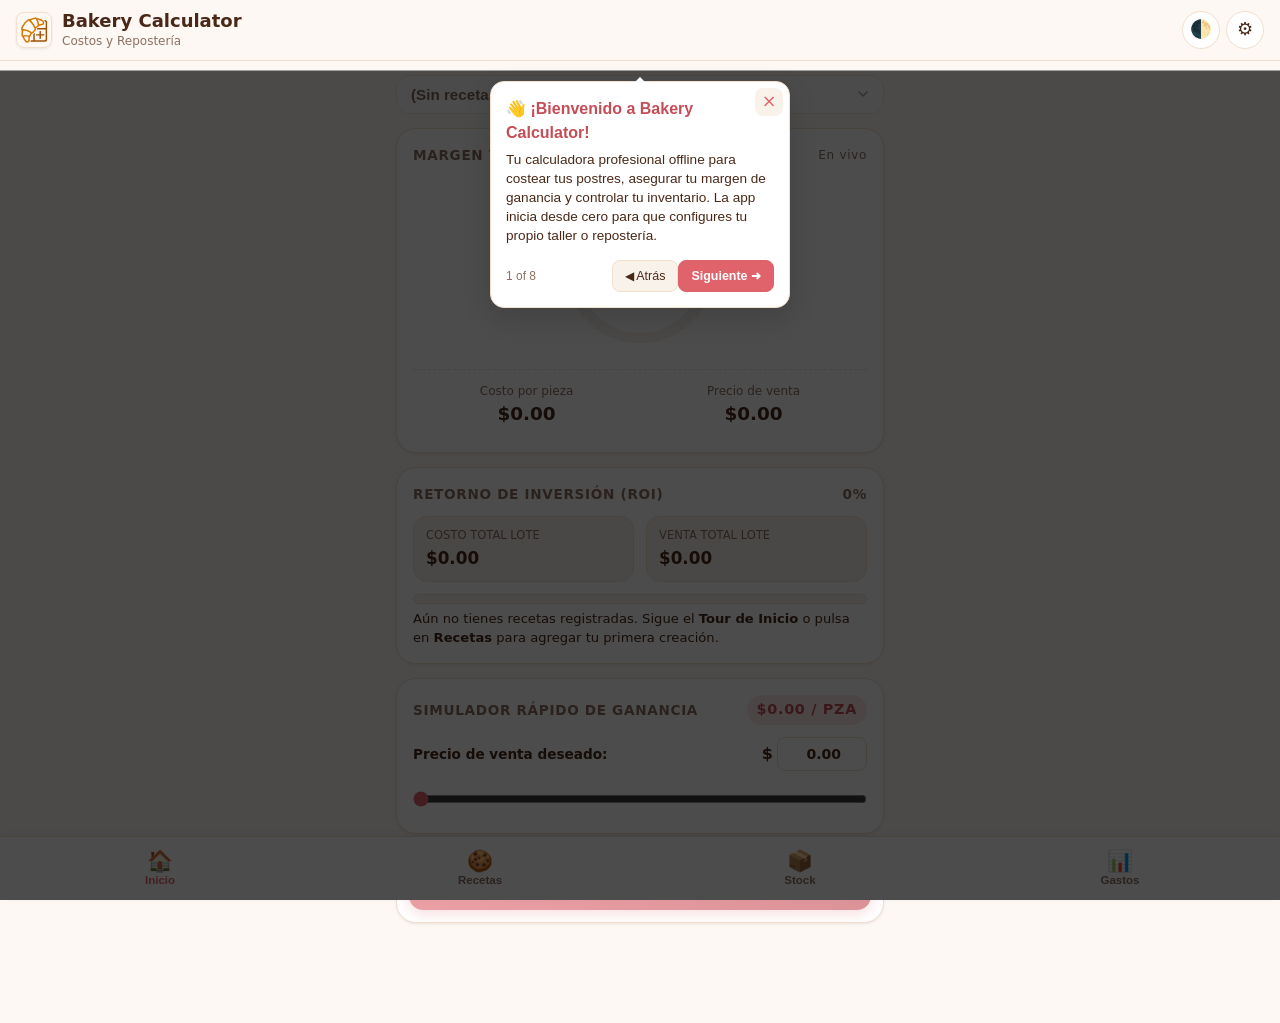
==== public/index.html @ d815344f "refactor(structure): move static frontend assets to public directory" ====
﻿<!DOCTYPE html>
<html lang="es-MX">
<head>
  <meta charset="UTF-8">
  <meta name="viewport" content="width=device-width, initial-scale=1.0, maximum-scale=5.0, viewport-fit=cover">
  <meta http-equiv="X-UA-Compatible" content="IE=edge">
  
  <!-- Cache Control (Section 2.2) -->
  <meta http-equiv="Cache-Control" content="no-cache, no-store, must-revalidate">
  <meta http-equiv="Pragma" content="no-cache">
  <meta http-equiv="Expires" content="0">

  <title>Bakery Calculator - Costos y Márgenes de Repostería</title>
  <meta name="description" content="Calculadora profesional offline-first para costeo de repostería y panadería artesanal, cálculo de márgenes, punto de equilibrio y control de inventario.">
  <meta name="author" content="Erik Fernando Pérez Díaz">
  <meta name="robots" content="index, follow">

  <!-- PWA & Apple Meta Tags -->
  <link rel="manifest" href="manifest.webmanifest">
  <link rel="icon" type="image/svg+xml" href="favicon.svg">
  <link rel="apple-touch-icon" href="icon-192.png">
  <meta name="apple-mobile-web-app-capable" content="yes">
  <meta name="apple-mobile-web-app-status-bar-style" content="black-translucent">
  <meta name="apple-mobile-web-app-title" content="Bakery Calc">

  <!-- Dynamic Theme Color -->
  <meta name="theme-color" media="(prefers-color-scheme: light)" content="#FDF8F3">
  <meta name="theme-color" media="(prefers-color-scheme: dark)" content="#1A120E">
  <meta name="theme-color" content="#FDF8F3">

  <!-- Open Graph -->
  <meta property="og:type" content="website">
  <meta property="og:locale" content="es_MX">
  <meta property="og:title" content="Bakery Calculator - Costos y Márgenes de Repostería">
  <meta property="og:description" content="Calcula al instante costos de producción, márgenes de ganancia, ROI e inventario de tus recetas de repostería.">
  <meta property="og:image" content="icon-512.png">

  <!-- Twitter Card -->
  <meta name="twitter:card" content="summary">
  <meta name="twitter:title" content="Bakery Calculator">
  <meta name="twitter:description" content="Control de costos, punto de equilibrio y mermas en repostería artesanal.">
  <meta name="twitter:image" content="icon-512.png">

  <!-- Schema.org JSON-LD -->
  <script type="application/ld+json">
  {
    "@context": "https://schema.org",
    "@type": "WebApplication",
    "name": "Bakery Calculator",
    "alternateName": "Bakery Calculator",
    "author": {
      "@type": "Person",
      "name": "Erik Fernando Pérez Díaz"
    },
    "applicationCategory": "BusinessApplication",
    "operatingSystem": "All (Web, iOS, Android)",
    "description": "Aplicación web progresiva móvil para el cálculo de costos de recetas, márgenes de ganancia, retorno de inversión y deducción de stock en repostería artesanal.",
    "offers": {
      "@type": "Offer",
      "price": "0",
      "priceCurrency": "MXN"
    }
  }
  </script>

  <!-- Vendor Styles (Driver.js offline) -->
  <link rel="stylesheet" href="css/vendor/driver.css">

  <!-- Application Stylesheet -->
  <link rel="stylesheet" href="css/styles.b4k3r3.css">
</head>
<body>
  <!-- Main Header -->
  <header class="app-header">
    <a href="#" class="brand" data-view="tab-inicio" aria-label="Ir a Inicio">
      <img src="favicon.svg" alt="Logo Bakery Calculator" class="brand-logo" id="header-brand-logo">
      <div class="brand-text">
        <h1 id="header-brand-title">Bakery Calculator</h1>
        <span id="header-brand-subtitle">Costos y Repostería</span>
      </div>
    </a>
    <div class="header-actions">
      <button type="button" class="icon-btn" id="btn-header-theme-toggle" title="Cambiar tema claro/oscuro" aria-label="Cambiar tema">
        🌓
      </button>
      <button type="button" class="icon-btn" id="btn-header-settings" title="Ajustes y configuración" aria-label="Ajustes">
        ⚙
      </button>
    </div>
  </header>

  <!-- Main Views Container -->
  <main class="app-container">

    <!-- ========================================== -->
    <!-- TAB 1: INICIO (DASHBOARD)                 -->
    <!-- ========================================== -->
    <section id="tab-inicio" class="view-section active">
      <!-- Recipe Picker -->
      <div class="recipe-picker">
        <label for="hero-recipe-select" class="visually-hidden" style="position:absolute; width:1px; height:1px; overflow:hidden; clip:rect(0,0,0,0);">Selecciona la receta activa:</label>
        <select id="hero-recipe-select" class="select-styled" title="Selecciona la receta activa"></select>
      </div>

      <!-- Hero Card: Margen y Costo Unitario -->
      <div class="card" id="hero-metric-card">
        <div class="card-title">
          <span>Margen y Costo Unitario</span>
          <span style="font-size:0.75rem; text-transform:none; font-weight:normal; color:var(--text-muted);">En vivo</span>
        </div>
        <div class="hero-radial-container">
          <div class="radial-kpi-wrap">
            <svg class="radial-svg" viewBox="0 0 160 160" aria-hidden="true">
              <circle class="radial-bg-circle" cx="80" cy="80" r="64"></circle>
              <circle class="radial-stroke-profit" id="radial-circle-profit" cx="80" cy="80" r="64" stroke-dasharray="402.12" stroke-dashoffset="402.12"></circle>
            </svg>
            <div class="radial-center-text">
              <span class="margin-value" id="hero-margin-value">0%</span>
              <span class="margin-label">Margen Real</span>
            </div>
          </div>
          <div class="hero-submetrics">
            <div class="submetric-item">
              <span class="submetric-label">Costo por pieza</span>
              <span class="submetric-val" id="hero-unit-cost">$0.00</span>
            </div>
            <div class="submetric-item">
              <span class="submetric-label">Precio de venta</span>
              <span class="submetric-val" id="hero-sale-price">$0.00</span>
            </div>
          </div>
        </div>
      </div>

      <!-- ROI & Break-even Card -->
      <div class="card" id="roi-metric-card">
        <div class="card-title">
          <span>Retorno de Inversión (ROI)</span>
          <span id="roi-value-display" style="color:var(--text-muted); font-weight:700;">0%</span>
        </div>
        <div class="roi-grid">
          <div class="roi-metric">
            <div class="label">Costo Total Lote</div>
            <div class="value" id="roi-batch-cost">$0.00</div>
          </div>
          <div class="roi-metric">
            <div class="label">Venta Total Lote</div>
            <div class="value" id="roi-batch-revenue">$0.00</div>
          </div>
        </div>
        <div class="progress-track" aria-label="Progreso de punto de equilibrio">
          <div class="progress-bar-fill" id="roi-break-even-progress" style="width: 0%;"></div>
        </div>
        <div class="narrative-box" id="roi-narrative-text">
          Aún no tienes recetas registradas. Sigue el <strong>Tour de Inicio</strong> o pulsa en <strong>Recetas</strong> para agregar tu primera creación.
        </div>
      </div>

      <!-- Live Price Simulator -->
      <div class="card" id="simulador-card">
        <div class="card-title">
          <span>Simulador Rápido de Ganancia</span>
          <span class="sim-display-bubble" id="sim-unit-profit">+$0.00 / pza</span>
        </div>
        <div class="sim-row">
          <label for="sim-sale-price-input" style="font-size:0.85rem; font-weight:600;">Precio de venta deseado:</label>
          <div style="display:flex; align-items:center; gap:4px;">
            <span style="font-weight:700;">$</span>
            <input type="number" id="sim-sale-price-input" class="input-ctrl" step="0.50" min="0" value="0.00" style="width:90px; text-align:right; font-weight:700;">
          </div>
        </div>
        <input type="range" id="sim-sale-price-slider" class="sim-slider" min="0" max="100" step="0.50" value="0" aria-label="Deslizar precio de venta">
      </div>

      <!-- Big Bake Action Button -->
      <div class="card" style="padding: 12px; margin-bottom: 24px;">
        <button type="button" class="btn-bake-cta" id="btn-bake-cta" disabled style="opacity: 0.6;">
          <span>👨‍🍳</span> Sin Receta Activa
        </button>
      </div>
    </section>

    <!-- ========================================== -->
    <!-- TAB 2: RECETAS                             -->
    <!-- ========================================== -->
    <section id="tab-recetas" class="view-section">
      <div style="display:flex; justify-content:space-between; align-items:center; margin-bottom:12px;">
        <h2 style="font-size:1.15rem; font-weight:700;">Recetas de Repostería</h2>
        <button type="button" class="btn-primary" id="btn-open-recipe-wizard">
          + Nueva Receta
        </button>
      </div>

      <div class="form-group">
        <input type="search" id="recipe-search-input" class="input-ctrl" placeholder="🔍 Buscar receta..." aria-label="Buscar receta">
      </div>

      <!-- Fast Recipe Wizard Card (collapsible) -->
      <div class="card" id="recipe-wizard-card" style="display:none; border:2px solid var(--primary); background:var(--surface-elevated);">
        <div class="card-title">
          <span id="wizard-title">Alta Rápida de Receta</span>
          <button type="button" class="icon-btn" id="btn-cancel-wizard" style="width:28px;height:28px;font-size:0.8rem;" aria-label="Cerrar asistente">✕</button>
        </div>
        <form id="recipe-wizard-form">
          <input type="hidden" id="wizard-recipe-id" value="">
          
          <div style="font-size:0.8rem; font-weight:700; color:var(--primary-dark); margin-bottom:6px;">PASO 1: ESENCIALES</div>
          <div class="form-group">
            <label for="wizard-recipe-name">¿Cómo se llama el postre?</label>
            <input type="text" id="wizard-recipe-name" class="input-ctrl" placeholder="Ej. Galletas Chispas, Brownies..." required>
          </div>

          <div class="form-row">
            <div class="form-group">
              <label for="wizard-recipe-yield">¿Cuántas piezas rinde?</label>
              <input type="number" id="wizard-recipe-yield" class="input-ctrl" value="16" min="1" required>
            </div>
            <div class="form-group">
              <label for="wizard-recipe-weight">Peso por pieza (g)</label>
              <input type="number" id="wizard-recipe-weight" class="input-ctrl" value="80" min="1">
            </div>
          </div>

          <div class="form-row">
            <div class="form-group">
              <label for="wizard-recipe-price">Precio de venta ($ MXN)</label>
              <input type="number" step="0.50" id="wizard-recipe-price" class="input-ctrl" value="28.50" min="0.50" required>
            </div>
            <div class="form-group">
              <label for="wizard-recipe-merma">Merma estimada (%)</label>
              <input type="number" step="0.5" id="wizard-recipe-merma" class="input-ctrl" value="0" min="0" max="30">
            </div>
          </div>

          <div style="font-size:0.8rem; font-weight:700; color:var(--primary-dark); margin:12px 0 6px 0;">PASO 2: INGREDIENTES (TOCA Y SUMA)</div>
          <div class="chips-container" id="recipe-wizard-chips"></div>

          <div id="wizard-selected-items-list" style="margin: 10px 0;"></div>

          <!-- Foldable Indirects Accordion -->
          <div class="accordion">
            <div class="accordion-header">
              <span>⚙ Costos Indirectos del Lote (Opcional)</span>
              <span>▼</span>
            </div>
            <div class="accordion-body">
              <div class="form-row">
                <div class="form-group">
                  <label for="wizard-ind-gas">Minutos de Horno</label>
                  <input type="number" id="wizard-ind-gas" class="input-ctrl" value="18">
                </div>
                <div class="form-group">
                  <label for="wizard-ind-mo-tarifa">Tarifa Mano de Obra ($/hr)</label>
                  <input type="number" id="wizard-ind-mo-tarifa" class="input-ctrl" value="80">
                </div>
              </div>
              <div class="form-row">
                <div class="form-group">
                  <label for="wizard-ind-mo-tiempo">Minutos Mano de Obra</label>
                  <input type="number" id="wizard-ind-mo-tiempo" class="input-ctrl" value="45">
                </div>
                <div class="form-group">
                  <label for="wizard-ind-empaque">Empaque por pieza ($)</label>
                  <input type="number" step="0.10" id="wizard-ind-empaque" class="input-ctrl" value="2.00">
                </div>
              </div>
            </div>
          </div>

          <button type="submit" class="btn-primary" style="width:100%; margin-top:14px; padding:12px;">
            💾 Guardar Receta al Instante
          </button>
        </form>
      </div>

      <!-- Recipes Cards Dynamic List -->
      <div id="recipes-cards-list"></div>
    </section>

    <!-- ========================================== -->
    <!-- TAB 3: STOCK (INVENTARIO)                  -->
    <!-- ========================================== -->
    <section id="tab-stock" class="view-section">
      <!-- Permanent Fast Input Row -->
      <div class="fast-capture-box" id="fast-capture-box">
        <h3>⚡ Entrada Rápida de Insumo (1 toque)</h3>
        <form id="fast-insumo-form" class="fast-input-grid">
          <input type="text" id="fast-ins-name" class="input-ctrl" placeholder="Insumo (ej. Harina)" required>
          <input type="number" step="any" min="0.01" id="fast-ins-qty" class="input-ctrl" placeholder="Cant" required>
          <select id="fast-ins-unit" class="input-ctrl" style="padding:8px 4px;">
            <option value="g">gramos (g)</option>
            <option value="ml">mililitros (ml)</option>
            <option value="pza">piezas (pza)</option>
            <option value="kg">kilogramos (kg)</option>
            <option value="l">litros (l)</option>
          </select>
          <input type="number" step="any" min="0.01" id="fast-ins-price" class="input-ctrl" placeholder="$ Precio" required>
          <button type="submit" class="btn-primary btn-submit-fast" title="Guardar insumo">
            + Guardar
          </button>
        </form>
      </div>

      <div style="display:flex; justify-content:space-between; align-items:center; margin-bottom:10px;">
        <span style="font-size:0.85rem; font-weight:700; color:var(--text-muted); text-transform:uppercase;">Stock de Insumos</span>
        <span class="badge badge-info" id="insumos-count-badge">0 insumos</span>
      </div>

      <!-- Insumos Dynamic List -->
      <div id="insumos-cards-list"></div>
    </section>

    <!-- ========================================== -->
    <!-- TAB 4: GASTOS (OPERATIVOS)                 -->
    <!-- ========================================== -->
    <section id="tab-gastos" class="view-section">
      <div class="card-title" style="margin-bottom:14px;">
        <h2 style="font-size:1.15rem; font-weight:700; color:var(--text-primary); text-transform:none;">Costos Operativos Rápidos</h2>
      </div>

      <form id="gastos-operativos-form">
        <!-- Gas Card -->
        <div class="card">
          <div class="card-title">
            <span>🔥 Gas por Horneada</span>
          </div>
          <div class="form-row">
            <div class="form-group">
              <label for="gastos-gas-minutos">Minutos de horneado por lote</label>
              <input type="number" id="gastos-gas-minutos" class="input-ctrl" value="18" min="1">
            </div>
            <div class="form-group">
              <label for="gastos-gas-costo-min">Costo de gas ($/minuto)</label>
              <input type="number" step="0.0001" id="gastos-gas-costo-min" class="input-ctrl" value="0.2667">
            </div>
          </div>
          <p id="gastos-gas-total-display" style="font-size:0.82rem; color:var(--primary-dark); font-weight:600;">Costo calculado: $4.80 por lote</p>
        </div>

        <!-- Labor Card -->
        <div class="card">
          <div class="card-title">
            <span>👩‍🍳 Mano de Obra Directa</span>
          </div>
          <div class="form-row">
            <div class="form-group">
              <label for="gastos-mo-tarifa">Tarifa deseada ($/hora)</label>
              <input type="number" step="1" id="gastos-mo-tarifa" class="input-ctrl" value="80.00" min="0">
            </div>
            <div class="form-group">
              <label for="gastos-mo-tiempo">Tiempo de trabajo por lote (min)</label>
              <input type="number" id="gastos-mo-tiempo" class="input-ctrl" value="45" min="1">
            </div>
          </div>
          <p id="gastos-mo-total-display" style="font-size:0.82rem; color:var(--primary-dark); font-weight:600;">Costo por lote: $60.00</p>
        </div>

        <!-- Packaging Card -->
        <div class="card">
          <div class="card-title">
            <span>📦 Empaque por Pieza</span>
          </div>
          <div class="form-group">
            <label for="gastos-empaque-pieza">Bolsa celofán + Listón + Sticker ($/pza)</label>
            <input type="number" step="0.10" id="gastos-empaque-pieza" class="input-ctrl" value="2.00" min="0">
          </div>
        </div>

        <button type="submit" class="btn-primary" style="width:100%; padding:12px; margin-bottom:24px;">
          💾 Actualizar Parámetros Operativos
        </button>
      </form>
    </section>

    <!-- ========================================== -->
    <!-- TAB 5: AJUSTES (CONFIGURACIÓN & TOUR)      -->
    <!-- ========================================== -->
    <section id="tab-ajustes" class="view-section">
      <div class="card">
        <div class="card-title">
          <span>Identidad del Negocio</span>
        </div>
        <div class="form-group">
          <label for="settings-negocio-nombre">Nombre de tu Repostería / Taller</label>
          <input type="text" id="settings-negocio-nombre" class="input-ctrl" placeholder="Ej. Mi Taller Dulce" value="">
        </div>
        <p style="font-size:0.78rem; color:var(--text-muted);">
          Autor del sistema: <strong>Erik Fernando Pérez Díaz</strong>
        </p>
      </div>

      <!-- Theme Selector Card -->
      <div class="card">
        <div class="card-title">
          <span>Apariencia y Tema</span>
        </div>
        <div style="display:flex; flex-direction:column; gap:8px;">
          <label style="display:flex; align-items:center; gap:8px; font-size:0.875rem; cursor:pointer;">
            <input type="radio" name="theme-choice" value="auto" checked>
            <span>🌓 Automático (Sincronizado con el dispositivo)</span>
          </label>
          <label style="display:flex; align-items:center; gap:8px; font-size:0.875rem; cursor:pointer;">
            <input type="radio" name="theme-choice" value="light">
            <span>☀️ Modo Claro (Light)</span>
          </label>
          <label style="display:flex; align-items:center; gap:8px; font-size:0.875rem; cursor:pointer;">
            <input type="radio" name="theme-choice" value="dark">
            <span>🌙 Modo Oscuro (Dark)</span>
          </label>
        </div>
      </div>

      <!-- Interactive Tour Card -->
      <div class="card">
        <div class="card-title">
          <span>Aprendizaje y Onboarding</span>
        </div>
        <p style="font-size:0.82rem; color:var(--text-muted); margin-bottom:12px;">
          ¿Quieres repasar cómo configurar tu marca, registrar insumos, armar recetas y calcular costos?
        </p>
        <button type="button" class="btn-secondary" id="btn-start-tour-settings" style="width:100%; padding:10px;">
          🚀 Iniciar Tour Interactivo
        </button>
      </div>

      <!-- Backups Card -->
      <div class="card">
        <div class="card-title">
          <span>Gestión de Datos y Respaldo</span>
        </div>
        <div style="display:flex; flex-direction:column; gap:8px;">
          <button type="button" class="btn-secondary" id="btn-export-json">
            📥 Exportar Respaldo JSON
          </button>
          <input type="file" id="file-import-json" accept=".json" style="display:none;">
          <button type="button" class="btn-secondary" id="btn-import-json">
            📤 Restaurar desde JSON
          </button>
          <button type="button" class="btn-secondary" id="btn-restart-tour">
            🧭 Reiniciar Tour de Bienvenida
          </button>
          <button type="button" class="btn-secondary" id="btn-clear-all-data" style="color:var(--danger); border-color:var(--danger-light);">
            🗑 Borrar Todos los Datos y Empezar de Cero
          </button>
        </div>
      </div>

      <div style="text-align:center; font-size:0.75rem; color:var(--text-muted); margin: 20px 0;">
        Bakery Calculator v2.1.0-b4k3r3 • PWA Offline Ready
      </div>
    </section>

  </main>

  <!-- Bottom Navigation Bar -->
  <nav class="bottom-nav" id="bottom-nav-bar" aria-label="Navegación principal">
    <button type="button" class="nav-item active" data-view="tab-inicio">
      <span class="nav-icon">🏠</span>
      <span>Inicio</span>
    </button>
    <button type="button" class="nav-item" data-view="tab-recetas">
      <span class="nav-icon">🍪</span>
      <span>Recetas</span>
    </button>
    <button type="button" class="nav-item" data-view="tab-stock">
      <span class="nav-icon">📦</span>
      <span>Stock</span>
    </button>
    <button type="button" class="nav-item" data-view="tab-gastos">
      <span class="nav-icon">📊</span>
      <span>Gastos</span>
    </button>
  </nav>

  <!-- Native Confirm Dialog -->
  <dialog class="custom-modal" id="native-confirm-dialog">
    <div class="modal-header">
      <h2 id="confirm-dialog-title">Confirmación</h2>
    </div>
    <div id="confirm-dialog-body" style="font-size:0.9rem; line-height:1.4;"></div>
    <div class="modal-footer">
      <button type="button" class="btn-secondary" id="confirm-dialog-cancel">Cancelar</button>
      <button type="button" class="btn-primary" id="confirm-dialog-ok">Confirmar</button>
    </div>
  </dialog>

  <!-- Native Edit Insumo Dialog -->
  <dialog class="custom-modal" id="native-edit-insumo-dialog">
    <div class="modal-header">
      <h2>Editar Insumo</h2>
    </div>
    <form id="edit-insumo-form">
      <input type="hidden" id="edit-ins-id">
      <div class="form-group">
        <label for="edit-ins-name">Nombre del Insumo</label>
        <input type="text" id="edit-ins-name" class="input-ctrl" required>
      </div>
      <div class="form-group">
        <label for="edit-ins-provider">Proveedor</label>
        <input type="text" id="edit-ins-provider" class="input-ctrl">
      </div>
      <div class="form-row">
        <div class="form-group">
          <label for="edit-ins-qty">Cantidad Presentación</label>
          <input type="number" step="any" id="edit-ins-qty" class="input-ctrl" required>
        </div>
        <div class="form-group">
          <label for="edit-ins-unit">Unidad</label>
          <select id="edit-ins-unit" class="input-ctrl">
            <option value="g">gramos (g)</option>
            <option value="ml">mililitros (ml)</option>
            <option value="pza">piezas (pza)</option>
            <option value="kg">kilogramos (kg)</option>
            <option value="l">litros (l)</option>
          </select>
        </div>
      </div>
      <div class="form-row">
        <div class="form-group">
          <label for="edit-ins-price">Precio Pagado ($ MXN)</label>
          <input type="number" step="any" id="edit-ins-price" class="input-ctrl" required>
        </div>
        <div class="form-group">
          <label for="edit-ins-stock">Stock Actual</label>
          <input type="number" step="any" id="edit-ins-stock" class="input-ctrl" required>
        </div>
      </div>
      <div class="form-group">
        <label for="edit-ins-stockmin">Stock Mínimo (Alerta)</label>
        <input type="number" step="any" id="edit-ins-stockmin" class="input-ctrl">
      </div>
      <div class="modal-footer">
        <button type="button" class="btn-secondary" id="edit-ins-cancel">Cancelar</button>
        <button type="submit" class="btn-primary">Guardar Cambios</button>
      </div>
    </form>
  </dialog>

  <!-- Offline Driver.js bundle (No external network required) -->
  <script src="js/vendor/driver.iife.js"></script>

  <!-- Modular Application Entry Point (No inline JS) -->
  <script type="module" src="js/app.b4k3r3.js"></script>
</body>
</html>
---- public/css/vendor/driver.css ----
.driver-active .driver-overlay,.driver-active *{pointer-events:none}.driver-active .driver-active-element,.driver-active .driver-active-element *,.driver-popover,.driver-popover *{pointer-events:auto}@keyframes animate-fade-in{0%{opacity:0}to{opacity:1}}.driver-fade .driver-overlay{animation:animate-fade-in .2s ease-in-out}.driver-fade .driver-popover{animation:animate-fade-in .2s}.driver-popover{all:unset;box-sizing:border-box;color:#2d2d2d;margin:0;padding:15px;border-radius:5px;min-width:250px;max-width:300px;box-shadow:0 1px 10px #0006;z-index:1000000000;position:fixed;top:0;right:0;background-color:#fff}.driver-popover *{font-family:Helvetica Neue,Inter,ui-sans-serif,"Apple Color Emoji",Helvetica,Arial,sans-serif}.driver-popover-title{font:19px/normal sans-serif;font-weight:700;display:block;position:relative;line-height:1.5;zoom:1;margin:0}.driver-popover-close-btn{all:unset;position:absolute;top:0;right:0;width:32px;height:28px;cursor:pointer;font-size:18px;font-weight:500;color:#d2d2d2;z-index:1;text-align:center;transition:color;transition-duration:.2s}.driver-popover-close-btn:hover,.driver-popover-close-btn:focus{color:#2d2d2d}.driver-popover-title[style*=block]+.driver-popover-description{margin-top:5px}.driver-popover-description{margin-bottom:0;font:14px/normal sans-serif;line-height:1.5;font-weight:400;zoom:1}.driver-popover-footer{margin-top:15px;text-align:right;zoom:1;display:flex;align-items:center;justify-content:space-between}.driver-popover-progress-text{font-size:13px;font-weight:400;color:#727272;zoom:1}.driver-popover-footer button{all:unset;display:inline-block;box-sizing:border-box;padding:3px 7px;text-decoration:none;text-shadow:1px 1px 0 #fff;background-color:#fff;color:#2d2d2d;font:12px/normal sans-serif;cursor:pointer;outline:0;zoom:1;line-height:1.3;border:1px solid #ccc;border-radius:3px}.driver-popover-footer .driver-popover-btn-disabled{opacity:.5;pointer-events:none}:not(body):has(>.driver-active-element){overflow:hidden!important}.driver-no-interaction,.driver-no-interaction *{pointer-events:none!important}.driver-popover-footer button:hover,.driver-popover-footer button:focus{background-color:#f7f7f7}.driver-popover-navigation-btns{display:flex;flex-grow:1;justify-content:flex-end}.driver-popover-navigation-btns button+button{margin-left:4px}.driver-popover-arrow{content:"";position:absolute;border:5px solid #fff}.driver-popover-arrow-side-over{display:none}.driver-popover-arrow-side-left{left:100%;border-right-color:transparent;border-bottom-color:transparent;border-top-color:transparent}.driver-popover-arrow-side-right{right:100%;border-left-color:transparent;border-bottom-color:transparent;border-top-color:transparent}.driver-popover-arrow-side-top{top:100%;border-right-color:transparent;border-bottom-color:transparent;border-left-color:transparent}.driver-popover-arrow-side-bottom{bottom:100%;border-left-color:transparent;border-top-color:transparent;border-right-color:transparent}.driver-popover-arrow-side-center{display:none}.driver-popover-arrow-side-left.driver-popover-arrow-align-start,.driver-popover-arrow-side-right.driver-popover-arrow-align-start{top:15px}.driver-popover-arrow-side-top.driver-popover-arrow-align-start,.driver-popover-arrow-side-bottom.driver-popover-arrow-align-start{left:15px}.driver-popover-arrow-align-end.driver-popover-arrow-side-left,.driver-popover-arrow-align-end.driver-popover-arrow-side-right{bottom:15px}.driver-popover-arrow-side-top.driver-popover-arrow-align-end,.driver-popover-arrow-side-bottom.driver-popover-arrow-align-end{right:15px}.driver-popover-arrow-side-left.driver-popover-arrow-align-center,.driver-popover-arrow-side-right.driver-popover-arrow-align-center{top:50%;margin-top:-5px}.driver-popover-arrow-side-top.driver-popover-arrow-align-center,.driver-popover-arrow-side-bottom.driver-popover-arrow-align-center{left:50%;margin-left:-5px}.driver-popover-arrow-none{display:none}
---- public/css/styles.b4k3r3.css ----
﻿/* Bakery Calculator - Stylesheet (v2.1.0-b4k3r3) */
:root {
  color-scheme: light dark;
  --bg-main: light-dark(#FDF8F3, #1A120E);
  --surface: light-dark(#FFFFFF, #261B16);
  --surface-elevated: light-dark(#FFFDF9, #32231D);
  --surface-input: light-dark(#F9F2EB, #1F1511);
  --text-primary: light-dark(#4A2818, #F7ECE4);
  --text-muted: light-dark(#8C7063, #B89C8E);
  --primary: light-dark(#E0636C, #E5737B);
  --primary-dark: light-dark(#C44D56, #C75B63);
  --primary-light: light-dark(#FBE8EA, #442226);
  --border: light-dark(#F2DFCE, #443026);
  --border-focus: light-dark(#E0636C, #E5737B);
  --gold: light-dark(#C89B5E, #E0B47A);
  --success: light-dark(#2E8B57, #45B277);
  --success-light: light-dark(#E6F4EA, #1A3826);
  --danger: light-dark(#C93B2B, #E25B4C);
  --danger-light: light-dark(#FCE8E6, #3E1D19);
  --warning: light-dark(#D97706, #F59E0B);
  --warning-light: light-dark(#FEF3C7, #422806);

  --font-family: system-ui, -apple-system, BlinkMacSystemFont, 'Segoe UI', Roboto, Helvetica, Arial, sans-serif;
  --radius-sm: 8px;
  --radius-md: 14px;
  --radius-lg: 20px;
  --radius-full: 9999px;

  --shadow-sm: 0 1px 3px rgba(0, 0, 0, 0.08);
  --shadow-md: 0 4px 14px rgba(0, 0, 0, 0.08);
  --shadow-lg: 0 10px 28px rgba(0, 0, 0, 0.14);

  --nav-height: 64px;
  --header-height: 60px;
}

*, *::before, *::after {
  box-sizing: border-box;
  margin: 0;
  padding: 0;
  -webkit-tap-highlight-color: transparent;
}

html, body {
  width: 100%;
  min-height: 100%;
  font-family: var(--font-family);
  background-color: var(--bg-main);
  color: var(--text-primary);
  line-height: 1.5;
  font-size: 16px;
  text-rendering: optimizeLegibility;
  -webkit-font-smoothing: antialiased;
}

body {
  display: flex;
  flex-direction: column;
  padding-bottom: calc(var(--nav-height) + env(safe-area-inset-bottom, 16px) + 12px);
  padding-top: env(safe-area-inset-top, 0px);
}

/* Accessibility: focus ring */
:focus-visible {
  outline: 2px solid var(--primary);
  outline-offset: 2px;
}

/* Container */
.app-container {
  width: 100%;
  max-width: 520px;
  margin: 0 auto;
  padding: 0 16px;
  display: flex;
  flex-direction: column;
  flex: 1;
}

/* Header */
.app-header {
  position: sticky;
  top: 0;
  z-index: 40;
  background-color: var(--bg-main);
  border-bottom: 1px solid var(--border);
  padding: 10px 16px;
  display: flex;
  align-items: center;
  justify-content: space-between;
  backdrop-filter: blur(8px);
}

.brand {
  display: flex;
  align-items: center;
  gap: 10px;
  text-decoration: none;
  color: var(--text-primary);
}

.brand-logo {
  width: 36px;
  height: 36px;
  border-radius: var(--radius-sm);
  object-fit: cover;
  border: 1px solid var(--border);
  box-shadow: var(--shadow-sm);
}

.brand-text h1 {
  font-size: 1.125rem;
  font-weight: 700;
  line-height: 1.2;
}

.brand-text span {
  font-size: 0.75rem;
  color: var(--text-muted);
  display: block;
}

.header-actions {
  display: flex;
  align-items: center;
  gap: 6px;
}

.icon-btn {
  background: var(--surface);
  border: 1px solid var(--border);
  color: var(--text-primary);
  width: 38px;
  height: 38px;
  border-radius: var(--radius-full);
  display: inline-flex;
  align-items: center;
  justify-content: center;
  cursor: pointer;
  font-size: 1.1rem;
  transition: transform 0.15s ease, background-color 0.15s ease;
}

.icon-btn:hover {
  background: var(--surface-elevated);
}

.icon-btn:active {
  transform: scale(0.94);
}

/* Bottom Navigation */
.bottom-nav {
  position: fixed;
  bottom: 0;
  left: 0;
  right: 0;
  height: calc(var(--nav-height) + env(safe-area-inset-bottom, 0px));
  padding-bottom: env(safe-area-inset-bottom, 0px);
  background-color: var(--surface);
  border-top: 1px solid var(--border);
  display: flex;
  justify-content: space-around;
  align-items: center;
  z-index: 50;
  box-shadow: 0 -2px 10px rgba(0, 0, 0, 0.04);
}

.nav-item {
  flex: 1;
  display: flex;
  flex-direction: column;
  align-items: center;
  justify-content: center;
  gap: 3px;
  height: 100%;
  color: var(--text-muted);
  background: none;
  border: none;
  cursor: pointer;
  font-size: 0.72rem;
  font-weight: 600;
  transition: color 0.15s ease, transform 0.15s ease;
  user-select: none;
}

.nav-item .nav-icon {
  font-size: 1.3rem;
  line-height: 1;
}

.nav-item.active {
  color: var(--primary);
}

.nav-item:active {
  transform: scale(0.92);
}

/* Views router */
.view-section {
  display: none;
  animation: fadeIn 0.2s ease-in-out;
  padding-top: 14px;
}

.view-section.active {
  display: block;
}

@keyframes fadeIn {
  from { opacity: 0; transform: translateY(4px); }
  to { opacity: 1; transform: translateY(0); }
}

/* Card components */
.card {
  background-color: var(--surface);
  border: 1px solid var(--border);
  border-radius: var(--radius-lg);
  padding: 16px;
  margin-bottom: 14px;
  box-shadow: var(--shadow-sm);
  transition: box-shadow 0.2s ease, border-color 0.2s ease;
}

.card:hover {
  box-shadow: var(--shadow-md);
}

.card-title {
  font-size: 0.85rem;
  font-weight: 700;
  text-transform: uppercase;
  letter-spacing: 0.05em;
  color: var(--text-muted);
  margin-bottom: 12px;
  display: flex;
  align-items: center;
  justify-content: space-between;
}

/* Postre selector in hero */
.recipe-picker {
  display: flex;
  gap: 8px;
  align-items: center;
  margin-bottom: 14px;
}

.select-styled {
  flex: 1;
  appearance: none;
  background-color: var(--surface);
  color: var(--text-primary);
  border: 1px solid var(--border);
  border-radius: var(--radius-md);
  padding: 10px 14px;
  font-size: 0.95rem;
  font-weight: 600;
  cursor: pointer;
  background-image: url("data:image/svg+xml;charset=UTF-8,%3csvg xmlns='http://www.w3.org/2000/svg' viewBox='0 0 24 24' fill='none' stroke='%238C7063' stroke-width='2' stroke-linecap='round' stroke-linejoin='round'%3e%3cpolyline points='6 9 12 15 18 9'%3e%3c/polyline%3e%3c/svg%3e");
  background-repeat: no-repeat;
  background-position: right 12px center;
  background-size: 16px;
  padding-right: 36px;
}

/* Hero Radial KPI */
.hero-radial-container {
  display: flex;
  flex-direction: column;
  align-items: center;
  justify-content: center;
  padding: 8px 0;
  position: relative;
}

.radial-kpi-wrap {
  position: relative;
  width: 170px;
  height: 170px;
  display: flex;
  align-items: center;
  justify-content: center;
}

.radial-svg {
  transform: rotate(-90deg);
  width: 100%;
  height: 100%;
}

.radial-bg-circle {
  fill: none;
  stroke: var(--surface-input);
  stroke-width: 10;
}

.radial-stroke-cost {
  fill: none;
  stroke: var(--warning);
  stroke-width: 10;
  stroke-linecap: round;
  transition: stroke-dashoffset 0.6s cubic-bezier(0.4, 0, 0.2, 1);
}

.radial-stroke-profit {
  fill: none;
  stroke: var(--success);
  stroke-width: 10;
  stroke-linecap: round;
  transition: stroke-dashoffset 0.6s cubic-bezier(0.4, 0, 0.2, 1);
}

.radial-center-text {
  position: absolute;
  display: flex;
  flex-direction: column;
  align-items: center;
  justify-content: center;
  text-align: center;
}

.radial-center-text .margin-value {
  font-size: 2.1rem;
  font-weight: 800;
  line-height: 1;
  color: var(--text-primary);
}

.radial-center-text .margin-label {
  font-size: 0.75rem;
  font-weight: 600;
  color: var(--text-muted);
  text-transform: uppercase;
  margin-top: 4px;
}

.hero-submetrics {
  display: flex;
  justify-content: space-around;
  width: 100%;
  margin-top: 14px;
  padding-top: 12px;
  border-top: 1px dashed var(--border);
}

.submetric-item {
  text-align: center;
}

.submetric-label {
  font-size: 0.75rem;
  color: var(--text-muted);
  display: block;
}

.submetric-val {
  font-size: 1.15rem;
  font-weight: 700;
  color: var(--text-primary);
}

/* ROI & Break-even Card */
.roi-grid {
  display: grid;
  grid-template-columns: 1fr 1fr;
  gap: 12px;
  margin-bottom: 12px;
}

.roi-metric {
  background: var(--surface-input);
  border-radius: var(--radius-md);
  padding: 10px 12px;
  border: 1px solid var(--border);
}

.roi-metric .label {
  font-size: 0.72rem;
  color: var(--text-muted);
  text-transform: uppercase;
}

.roi-metric .value {
  font-size: 1.05rem;
  font-weight: 700;
  color: var(--text-primary);
  margin-top: 2px;
}

.progress-track {
  width: 100%;
  height: 10px;
  background-color: var(--surface-input);
  border-radius: var(--radius-full);
  overflow: hidden;
  position: relative;
  margin: 10px 0 6px 0;
  border: 1px solid var(--border);
}

.progress-bar-fill {
  height: 100%;
  background: linear-gradient(90deg, var(--warning), var(--success));
  border-radius: var(--radius-full);
  transition: width 0.4s ease;
}

.narrative-box {
  font-size: 0.82rem;
  color: var(--text-primary);
  line-height: 1.4;
  margin-top: 6px;
}

.narrative-highlight {
  font-weight: 700;
  color: var(--primary-dark);
}

/* Interactive Simulator */
.sim-row {
  display: flex;
  align-items: center;
  justify-content: space-between;
  margin-bottom: 10px;
}

.sim-slider {
  width: 100%;
  margin: 10px 0;
  accent-color: var(--primary);
  cursor: pointer;
}

.sim-display-bubble {
  background: var(--primary-light);
  color: var(--primary-dark);
  padding: 4px 10px;
  border-radius: var(--radius-full);
  font-weight: 700;
  font-size: 0.9rem;
}

/* Big Action Button (Hornear) */
.btn-bake-cta {
  width: 100%;
  background: linear-gradient(135deg, var(--primary), var(--primary-dark));
  color: #FFFFFF;
  border: none;
  border-radius: var(--radius-md);
  padding: 14px 20px;
  font-size: 1.05rem;
  font-weight: 700;
  display: flex;
  align-items: center;
  justify-content: center;
  gap: 10px;
  cursor: pointer;
  box-shadow: 0 4px 14px rgba(224, 99, 108, 0.35);
  transition: transform 0.15s ease, box-shadow 0.15s ease;
}

.btn-bake-cta:hover {
  box-shadow: 0 6px 18px rgba(224, 99, 108, 0.45);
}

.btn-bake-cta:active {
  transform: scale(0.97);
}

/* Fast Input Bar for Stock */
.fast-capture-box {
  background: var(--surface-elevated);
  border: 1px solid var(--border);
  border-radius: var(--radius-lg);
  padding: 12px 14px;
  margin-bottom: 16px;
  box-shadow: var(--shadow-sm);
}

.fast-capture-box h3 {
  font-size: 0.8rem;
  text-transform: uppercase;
  color: var(--text-muted);
  margin-bottom: 8px;
  letter-spacing: 0.04em;
}

.fast-input-grid {
  display: grid;
  grid-template-columns: 1.5fr 1fr 1fr 0.8fr auto;
  gap: 6px;
  align-items: center;
}

@media (max-width: 440px) {
  .fast-input-grid {
    grid-template-columns: 1fr 1fr;
  }
  .fast-input-grid .btn-submit-fast {
    grid-column: span 2;
  }
}

.input-ctrl {
  width: 100%;
  background-color: var(--surface);
  border: 1px solid var(--border);
  color: var(--text-primary);
  border-radius: var(--radius-sm);
  padding: 8px 10px;
  font-size: 0.875rem;
  font-family: inherit;
  transition: border-color 0.15s ease;
}

.input-ctrl:focus {
  border-color: var(--border-focus);
}

.btn-primary {
  background-color: var(--primary);
  color: #FFF;
  border: none;
  border-radius: var(--radius-sm);
  padding: 8px 14px;
  font-size: 0.875rem;
  font-weight: 600;
  cursor: pointer;
  transition: background-color 0.15s ease, transform 0.15s ease;
  display: inline-flex;
  align-items: center;
  justify-content: center;
  gap: 6px;
}

.btn-primary:hover {
  background-color: var(--primary-dark);
}

.btn-primary:active {
  transform: scale(0.96);
}

.btn-secondary {
  background-color: var(--surface-input);
  color: var(--text-primary);
  border: 1px solid var(--border);
  border-radius: var(--radius-sm);
  padding: 8px 12px;
  font-size: 0.875rem;
  font-weight: 600;
  cursor: pointer;
}

/* List Items (Stock & Recetas) */
.item-card {
  background-color: var(--surface);
  border: 1px solid var(--border);
  border-radius: var(--radius-md);
  padding: 12px 14px;
  margin-bottom: 10px;
  display: flex;
  flex-direction: column;
  gap: 8px;
  box-shadow: var(--shadow-sm);
}

.item-card-header {
  display: flex;
  justify-content: space-between;
  align-items: flex-start;
}

.item-title {
  font-size: 0.95rem;
  font-weight: 700;
  color: var(--text-primary);
}

.item-subtitle {
  font-size: 0.78rem;
  color: var(--text-muted);
}

.item-badges {
  display: flex;
  gap: 6px;
  flex-wrap: wrap;
}

.badge {
  font-size: 0.72rem;
  font-weight: 700;
  padding: 3px 8px;
  border-radius: var(--radius-full);
  display: inline-flex;
  align-items: center;
  gap: 4px;
}

.badge-warning {
  background-color: var(--warning-light);
  color: var(--warning);
}

.badge-danger {
  background-color: var(--danger-light);
  color: var(--danger);
}

.badge-success {
  background-color: var(--success-light);
  color: var(--success);
}

.badge-info {
  background-color: var(--primary-light);
  color: var(--primary);
}

.item-card-actions {
  display: flex;
  align-items: center;
  justify-content: space-between;
  gap: 8px;
  border-top: 1px solid var(--border);
  padding-top: 8px;
  margin-top: 2px;
}

.btn-one-touch {
  background-color: var(--surface-input);
  border: 1px solid var(--border);
  color: var(--text-primary);
  border-radius: var(--radius-sm);
  padding: 6px 10px;
  font-size: 0.78rem;
  font-weight: 600;
  cursor: pointer;
  display: inline-flex;
  align-items: center;
  gap: 4px;
}

.btn-one-touch:hover {
  background-color: var(--border);
}

/* Recipes Wizard / Chips */
.chips-container {
  display: flex;
  flex-wrap: wrap;
  gap: 6px;
  margin: 10px 0;
}

.chip-btn {
  background-color: var(--surface-input);
  border: 1px solid var(--border);
  color: var(--text-primary);
  border-radius: var(--radius-full);
  padding: 5px 12px;
  font-size: 0.78rem;
  font-weight: 600;
  cursor: pointer;
  transition: all 0.15s ease;
}

.chip-btn:hover {
  border-color: var(--primary);
  color: var(--primary);
}

.chip-btn:active {
  transform: scale(0.95);
}

/* Foldable Accordion */
.accordion {
  border: 1px solid var(--border);
  border-radius: var(--radius-md);
  margin-top: 10px;
  overflow: hidden;
}

.accordion-header {
  background-color: var(--surface-input);
  padding: 10px 14px;
  font-size: 0.85rem;
  font-weight: 600;
  color: var(--text-primary);
  cursor: pointer;
  display: flex;
  justify-content: space-between;
  align-items: center;
}

.accordion-body {
  padding: 14px;
  background-color: var(--surface);
  display: none;
}

.accordion.open .accordion-body {
  display: block;
}

/* Form Groups */
.form-group {
  margin-bottom: 12px;
}

.form-group label {
  display: block;
  font-size: 0.8rem;
  font-weight: 600;
  color: var(--text-muted);
  margin-bottom: 4px;
}

.form-row {
  display: grid;
  grid-template-columns: 1fr 1fr;
  gap: 10px;
}

/* Toast Notifications */
#toast-container {
  position: fixed;
  top: 16px;
  left: 50%;
  transform: translateX(-50%);
  z-index: 1000;
  display: flex;
  flex-direction: column;
  gap: 8px;
  pointer-events: none;
  width: 90%;
  max-width: 400px;
}

.toast {
  background-color: var(--surface);
  color: var(--text-primary);
  border: 1px solid var(--border);
  border-left: 5px solid var(--primary);
  padding: 12px 16px;
  border-radius: var(--radius-md);
  box-shadow: var(--shadow-lg);
  font-size: 0.875rem;
  display: flex;
  align-items: center;
  justify-content: space-between;
  animation: slideDown 0.25s ease forwards;
  pointer-events: auto;
}

.toast.toast-success { border-left-color: var(--success); }
.toast.toast-danger { border-left-color: var(--danger); }
.toast.toast-warning { border-left-color: var(--warning); }

@keyframes slideDown {
  from { opacity: 0; transform: translateY(-16px); }
  to { opacity: 1; transform: translateY(0); }
}

/* Native Dialog / Modal */
dialog.custom-modal {
  margin: auto;
  border: 1px solid var(--border);
  border-radius: var(--radius-lg);
  background: var(--surface);
  color: var(--text-primary);
  padding: 20px;
  max-width: 460px;
  width: 90%;
  box-shadow: var(--shadow-lg);
}

dialog.custom-modal::backdrop {
  background: rgba(0, 0, 0, 0.55);
  backdrop-filter: blur(3px);
}

.modal-header {
  display: flex;
  justify-content: space-between;
  align-items: center;
  margin-bottom: 14px;
}

.modal-header h2 {
  font-size: 1.15rem;
  font-weight: 700;
}

.modal-footer {
  display: flex;
  justify-content: flex-end;
  gap: 8px;
  margin-top: 18px;
}

/* Driver.js theme custom styling */
.driver-popover {
  background-color: var(--surface) !important;
  color: var(--text-primary) !important;
  border: 1px solid var(--border) !important;
  border-radius: var(--radius-md) !important;
  box-shadow: var(--shadow-lg) !important;
  font-family: var(--font-family) !important;
}

.driver-popover-title {
  color: var(--primary-dark) !important;
  font-size: 1rem !important;
  font-weight: 700 !important;
}

.driver-popover-description {
  color: var(--text-primary) !important;
  font-size: 0.85rem !important;
  line-height: 1.4 !important;
}

/* Close button - completely eliminate focus box / outline / borders */
.driver-popover-close-btn {
  all: unset !important;
  position: absolute !important;
  top: 6px !important;
  right: 6px !important;
  width: 28px !important;
  height: 28px !important;
  display: flex !important;
  align-items: center !important;
  justify-content: center !important;
  cursor: pointer !important;
  font-size: 1.1rem !important;
  line-height: 1 !important;
  color: var(--text-muted) !important;
  border: none !important;
  outline: none !important;
  box-shadow: none !important;
  background: transparent !important;
  border-radius: var(--radius-sm) !important;
  transition: color 0.15s ease, background-color 0.15s ease !important;
}

.driver-popover-close-btn:hover,
.driver-popover-close-btn:focus,
.driver-popover-close-btn:focus-visible,
.driver-popover-close-btn:active {
  border: none !important;
  outline: none !important;
  box-shadow: none !important;
  color: var(--primary) !important;
  background-color: var(--surface-input) !important;
}

/* Footer buttons - eliminate text-shadow (fixing double/ghost text bug) */
.driver-popover-footer button {
  all: unset !important;
  display: inline-block !important;
  box-sizing: border-box !important;
  background-color: var(--surface-input) !important;
  color: var(--text-primary) !important;
  border: 1px solid var(--border) !important;
  border-radius: var(--radius-sm) !important;
  padding: 6px 12px !important;
  font-size: 0.78rem !important;
  font-weight: 500 !important;
  cursor: pointer !important;
  text-shadow: none !important;
  transition: background-color 0.15s ease, border-color 0.15s ease !important;
}

.driver-popover-footer button:hover {
  background-color: var(--border) !important;
  text-shadow: none !important;
}

.driver-popover-footer button.driver-popover-next-btn {
  background-color: var(--primary) !important;
  color: #FFFFFF !important;
  border-color: var(--primary) !important;
  font-weight: 600 !important;
  text-shadow: none !important;
}

.driver-popover-footer button.driver-popover-next-btn:hover {
  background-color: var(--primary-dark) !important;
  border-color: var(--primary-dark) !important;
  text-shadow: none !important;
}

.driver-popover-progress-text {
  color: var(--text-muted) !important;
  font-size: 0.75rem !important;
  font-weight: 500 !important;
}

/* Popover Arrow matches dynamic surface */
.driver-popover-arrow-side-left { border-left-color: var(--surface) !important; }
.driver-popover-arrow-side-right { border-right-color: var(--surface) !important; }
.driver-popover-arrow-side-top { border-top-color: var(--surface) !important; }
.driver-popover-arrow-side-bottom { border-bottom-color: var(--surface) !important; }
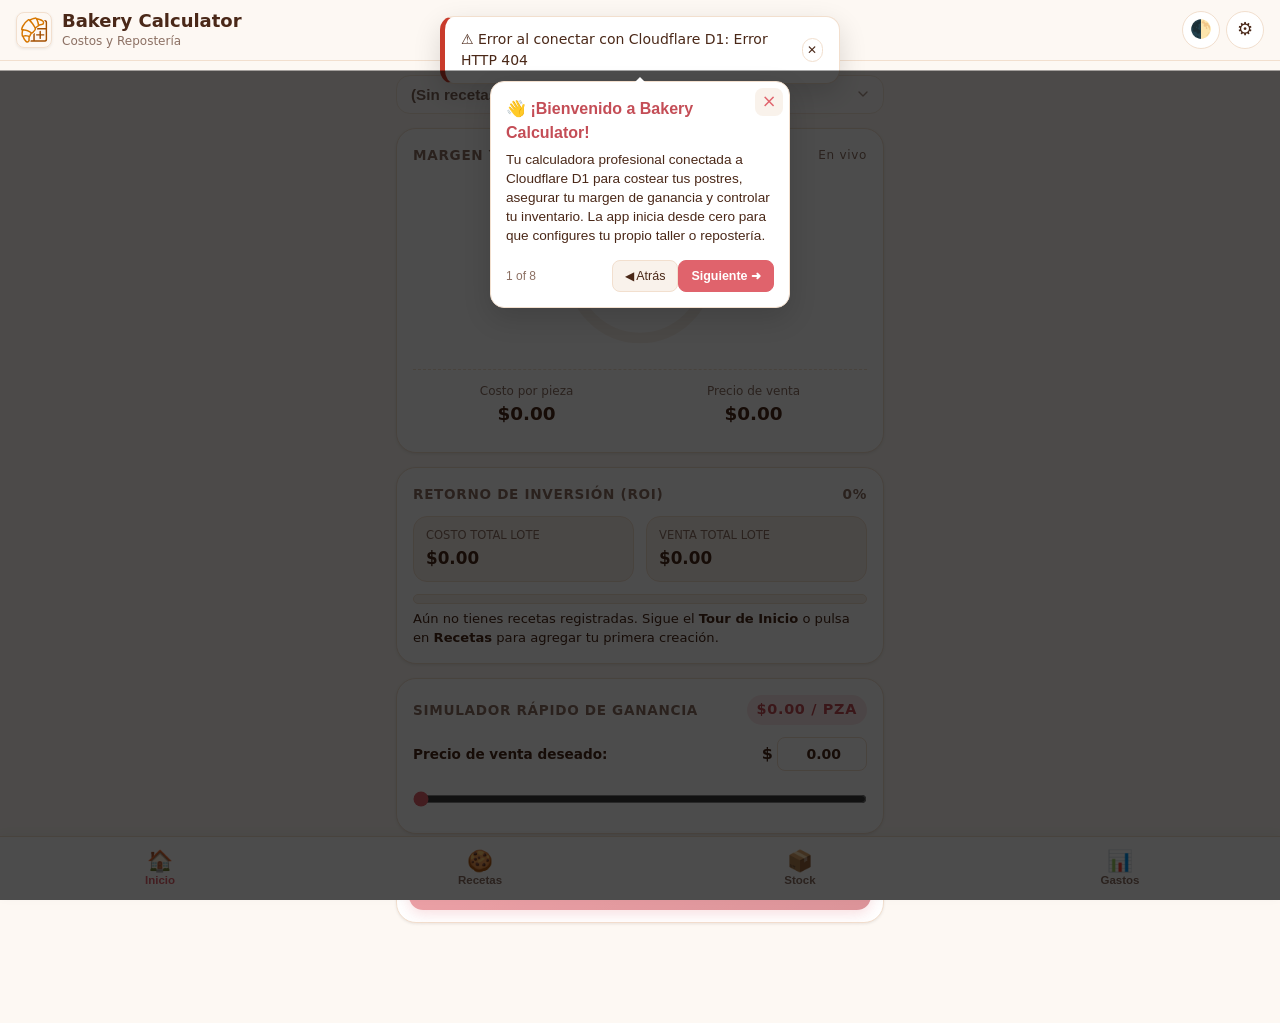
==== commit e6144b2d: "refactor(db): migrate business data to cloudflare d1 and retain indexeddb for user preferences" ====
--- a/public/index.html
+++ b/public/index.html
@@ -67,7 +67,7 @@
   <link rel="stylesheet" href="css/vendor/driver.css">
 
   <!-- Application Stylesheet -->
-  <link rel="stylesheet" href="css/styles.b4k3r3.css">
+  <link rel="stylesheet" href="css/styles.b4k3r4.css">
 </head>
 <body>
   <!-- Main Header -->
@@ -446,7 +446,7 @@
       </div>
 
       <div style="text-align:center; font-size:0.75rem; color:var(--text-muted); margin: 20px 0;">
-        Bakery Calculator v2.1.0-b4k3r3 • PWA Offline Ready
+        Bakery Calculator v2.1.0-b4k3r4 • PWA Offline Ready
       </div>
     </section>
 
@@ -540,8 +540,9 @@
   <script src="js/vendor/driver.iife.js"></script>
 
   <!-- Modular Application Entry Point (No inline JS) -->
-  <script type="module" src="js/app.b4k3r3.js"></script>
+  <script type="module" src="js/app.b4k3r4.js"></script>
 </body>
 </html>
 
 
+
--- a/public/css/styles.b4k3r4.css
+++ b/public/css/styles.b4k3r4.css
@@ -0,0 +1,913 @@
+﻿/* Bakery Calculator - Stylesheet (v2.1.0-b4k3r4) */
+:root {
+  color-scheme: light dark;
+  --bg-main: light-dark(#FDF8F3, #1A120E);
+  --surface: light-dark(#FFFFFF, #261B16);
+  --surface-elevated: light-dark(#FFFDF9, #32231D);
+  --surface-input: light-dark(#F9F2EB, #1F1511);
+  --text-primary: light-dark(#4A2818, #F7ECE4);
+  --text-muted: light-dark(#8C7063, #B89C8E);
+  --primary: light-dark(#E0636C, #E5737B);
+  --primary-dark: light-dark(#C44D56, #C75B63);
+  --primary-light: light-dark(#FBE8EA, #442226);
+  --border: light-dark(#F2DFCE, #443026);
+  --border-focus: light-dark(#E0636C, #E5737B);
+  --gold: light-dark(#C89B5E, #E0B47A);
+  --success: light-dark(#2E8B57, #45B277);
+  --success-light: light-dark(#E6F4EA, #1A3826);
+  --danger: light-dark(#C93B2B, #E25B4C);
+  --danger-light: light-dark(#FCE8E6, #3E1D19);
+  --warning: light-dark(#D97706, #F59E0B);
+  --warning-light: light-dark(#FEF3C7, #422806);
+
+  --font-family: system-ui, -apple-system, BlinkMacSystemFont, 'Segoe UI', Roboto, Helvetica, Arial, sans-serif;
+  --radius-sm: 8px;
+  --radius-md: 14px;
+  --radius-lg: 20px;
+  --radius-full: 9999px;
+
+  --shadow-sm: 0 1px 3px rgba(0, 0, 0, 0.08);
+  --shadow-md: 0 4px 14px rgba(0, 0, 0, 0.08);
+  --shadow-lg: 0 10px 28px rgba(0, 0, 0, 0.14);
+
+  --nav-height: 64px;
+  --header-height: 60px;
+}
+
+*, *::before, *::after {
+  box-sizing: border-box;
+  margin: 0;
+  padding: 0;
+  -webkit-tap-highlight-color: transparent;
+}
+
+html, body {
+  width: 100%;
+  min-height: 100%;
+  font-family: var(--font-family);
+  background-color: var(--bg-main);
+  color: var(--text-primary);
+  line-height: 1.5;
+  font-size: 16px;
+  text-rendering: optimizeLegibility;
+  -webkit-font-smoothing: antialiased;
+}
+
+body {
+  display: flex;
+  flex-direction: column;
+  padding-bottom: calc(var(--nav-height) + env(safe-area-inset-bottom, 16px) + 12px);
+  padding-top: env(safe-area-inset-top, 0px);
+}
+
+/* Accessibility: focus ring */
+:focus-visible {
+  outline: 2px solid var(--primary);
+  outline-offset: 2px;
+}
+
+/* Container */
+.app-container {
+  width: 100%;
+  max-width: 520px;
+  margin: 0 auto;
+  padding: 0 16px;
+  display: flex;
+  flex-direction: column;
+  flex: 1;
+}
+
+/* Header */
+.app-header {
+  position: sticky;
+  top: 0;
+  z-index: 40;
+  background-color: var(--bg-main);
+  border-bottom: 1px solid var(--border);
+  padding: 10px 16px;
+  display: flex;
+  align-items: center;
+  justify-content: space-between;
+  backdrop-filter: blur(8px);
+}
+
+.brand {
+  display: flex;
+  align-items: center;
+  gap: 10px;
+  text-decoration: none;
+  color: var(--text-primary);
+}
+
+.brand-logo {
+  width: 36px;
+  height: 36px;
+  border-radius: var(--radius-sm);
+  object-fit: cover;
+  border: 1px solid var(--border);
+  box-shadow: var(--shadow-sm);
+}
+
+.brand-text h1 {
+  font-size: 1.125rem;
+  font-weight: 700;
+  line-height: 1.2;
+}
+
+.brand-text span {
+  font-size: 0.75rem;
+  color: var(--text-muted);
+  display: block;
+}
+
+.header-actions {
+  display: flex;
+  align-items: center;
+  gap: 6px;
+}
+
+.icon-btn {
+  background: var(--surface);
+  border: 1px solid var(--border);
+  color: var(--text-primary);
+  width: 38px;
+  height: 38px;
+  border-radius: var(--radius-full);
+  display: inline-flex;
+  align-items: center;
+  justify-content: center;
+  cursor: pointer;
+  font-size: 1.1rem;
+  transition: transform 0.15s ease, background-color 0.15s ease;
+}
+
+.icon-btn:hover {
+  background: var(--surface-elevated);
+}
+
+.icon-btn:active {
+  transform: scale(0.94);
+}
+
+/* Bottom Navigation */
+.bottom-nav {
+  position: fixed;
+  bottom: 0;
+  left: 0;
+  right: 0;
+  height: calc(var(--nav-height) + env(safe-area-inset-bottom, 0px));
+  padding-bottom: env(safe-area-inset-bottom, 0px);
+  background-color: var(--surface);
+  border-top: 1px solid var(--border);
+  display: flex;
+  justify-content: space-around;
+  align-items: center;
+  z-index: 50;
+  box-shadow: 0 -2px 10px rgba(0, 0, 0, 0.04);
+}
+
+.nav-item {
+  flex: 1;
+  display: flex;
+  flex-direction: column;
+  align-items: center;
+  justify-content: center;
+  gap: 3px;
+  height: 100%;
+  color: var(--text-muted);
+  background: none;
+  border: none;
+  cursor: pointer;
+  font-size: 0.72rem;
+  font-weight: 600;
+  transition: color 0.15s ease, transform 0.15s ease;
+  user-select: none;
+}
+
+.nav-item .nav-icon {
+  font-size: 1.3rem;
+  line-height: 1;
+}
+
+.nav-item.active {
+  color: var(--primary);
+}
+
+.nav-item:active {
+  transform: scale(0.92);
+}
+
+/* Views router */
+.view-section {
+  display: none;
+  animation: fadeIn 0.2s ease-in-out;
+  padding-top: 14px;
+}
+
+.view-section.active {
+  display: block;
+}
+
+@keyframes fadeIn {
+  from { opacity: 0; transform: translateY(4px); }
+  to { opacity: 1; transform: translateY(0); }
+}
+
+/* Card components */
+.card {
+  background-color: var(--surface);
+  border: 1px solid var(--border);
+  border-radius: var(--radius-lg);
+  padding: 16px;
+  margin-bottom: 14px;
+  box-shadow: var(--shadow-sm);
+  transition: box-shadow 0.2s ease, border-color 0.2s ease;
+}
+
+.card:hover {
+  box-shadow: var(--shadow-md);
+}
+
+.card-title {
+  font-size: 0.85rem;
+  font-weight: 700;
+  text-transform: uppercase;
+  letter-spacing: 0.05em;
+  color: var(--text-muted);
+  margin-bottom: 12px;
+  display: flex;
+  align-items: center;
+  justify-content: space-between;
+}
+
+/* Postre selector in hero */
+.recipe-picker {
+  display: flex;
+  gap: 8px;
+  align-items: center;
+  margin-bottom: 14px;
+}
+
+.select-styled {
+  flex: 1;
+  appearance: none;
+  background-color: var(--surface);
+  color: var(--text-primary);
+  border: 1px solid var(--border);
+  border-radius: var(--radius-md);
+  padding: 10px 14px;
+  font-size: 0.95rem;
+  font-weight: 600;
+  cursor: pointer;
+  background-image: url("data:image/svg+xml;charset=UTF-8,%3csvg xmlns='http://www.w3.org/2000/svg' viewBox='0 0 24 24' fill='none' stroke='%238C7063' stroke-width='2' stroke-linecap='round' stroke-linejoin='round'%3e%3cpolyline points='6 9 12 15 18 9'%3e%3c/polyline%3e%3c/svg%3e");
+  background-repeat: no-repeat;
+  background-position: right 12px center;
+  background-size: 16px;
+  padding-right: 36px;
+}
+
+/* Hero Radial KPI */
+.hero-radial-container {
+  display: flex;
+  flex-direction: column;
+  align-items: center;
+  justify-content: center;
+  padding: 8px 0;
+  position: relative;
+}
+
+.radial-kpi-wrap {
+  position: relative;
+  width: 170px;
+  height: 170px;
+  display: flex;
+  align-items: center;
+  justify-content: center;
+}
+
+.radial-svg {
+  transform: rotate(-90deg);
+  width: 100%;
+  height: 100%;
+}
+
+.radial-bg-circle {
+  fill: none;
+  stroke: var(--surface-input);
+  stroke-width: 10;
+}
+
+.radial-stroke-cost {
+  fill: none;
+  stroke: var(--warning);
+  stroke-width: 10;
+  stroke-linecap: round;
+  transition: stroke-dashoffset 0.6s cubic-bezier(0.4, 0, 0.2, 1);
+}
+
+.radial-stroke-profit {
+  fill: none;
+  stroke: var(--success);
+  stroke-width: 10;
+  stroke-linecap: round;
+  transition: stroke-dashoffset 0.6s cubic-bezier(0.4, 0, 0.2, 1);
+}
+
+.radial-center-text {
+  position: absolute;
+  display: flex;
+  flex-direction: column;
+  align-items: center;
+  justify-content: center;
+  text-align: center;
+}
+
+.radial-center-text .margin-value {
+  font-size: 2.1rem;
+  font-weight: 800;
+  line-height: 1;
+  color: var(--text-primary);
+}
+
+.radial-center-text .margin-label {
+  font-size: 0.75rem;
+  font-weight: 600;
+  color: var(--text-muted);
+  text-transform: uppercase;
+  margin-top: 4px;
+}
+
+.hero-submetrics {
+  display: flex;
+  justify-content: space-around;
+  width: 100%;
+  margin-top: 14px;
+  padding-top: 12px;
+  border-top: 1px dashed var(--border);
+}
+
+.submetric-item {
+  text-align: center;
+}
+
+.submetric-label {
+  font-size: 0.75rem;
+  color: var(--text-muted);
+  display: block;
+}
+
+.submetric-val {
+  font-size: 1.15rem;
+  font-weight: 700;
+  color: var(--text-primary);
+}
+
+/* ROI & Break-even Card */
+.roi-grid {
+  display: grid;
+  grid-template-columns: 1fr 1fr;
+  gap: 12px;
+  margin-bottom: 12px;
+}
+
+.roi-metric {
+  background: var(--surface-input);
+  border-radius: var(--radius-md);
+  padding: 10px 12px;
+  border: 1px solid var(--border);
+}
+
+.roi-metric .label {
+  font-size: 0.72rem;
+  color: var(--text-muted);
+  text-transform: uppercase;
+}
+
+.roi-metric .value {
+  font-size: 1.05rem;
+  font-weight: 700;
+  color: var(--text-primary);
+  margin-top: 2px;
+}
+
+.progress-track {
+  width: 100%;
+  height: 10px;
+  background-color: var(--surface-input);
+  border-radius: var(--radius-full);
+  overflow: hidden;
+  position: relative;
+  margin: 10px 0 6px 0;
+  border: 1px solid var(--border);
+}
+
+.progress-bar-fill {
+  height: 100%;
+  background: linear-gradient(90deg, var(--warning), var(--success));
+  border-radius: var(--radius-full);
+  transition: width 0.4s ease;
+}
+
+.narrative-box {
+  font-size: 0.82rem;
+  color: var(--text-primary);
+  line-height: 1.4;
+  margin-top: 6px;
+}
+
+.narrative-highlight {
+  font-weight: 700;
+  color: var(--primary-dark);
+}
+
+/* Interactive Simulator */
+.sim-row {
+  display: flex;
+  align-items: center;
+  justify-content: space-between;
+  margin-bottom: 10px;
+}
+
+.sim-slider {
+  width: 100%;
+  margin: 10px 0;
+  accent-color: var(--primary);
+  cursor: pointer;
+}
+
+.sim-display-bubble {
+  background: var(--primary-light);
+  color: var(--primary-dark);
+  padding: 4px 10px;
+  border-radius: var(--radius-full);
+  font-weight: 700;
+  font-size: 0.9rem;
+}
+
+/* Big Action Button (Hornear) */
+.btn-bake-cta {
+  width: 100%;
+  background: linear-gradient(135deg, var(--primary), var(--primary-dark));
+  color: #FFFFFF;
+  border: none;
+  border-radius: var(--radius-md);
+  padding: 14px 20px;
+  font-size: 1.05rem;
+  font-weight: 700;
+  display: flex;
+  align-items: center;
+  justify-content: center;
+  gap: 10px;
+  cursor: pointer;
+  box-shadow: 0 4px 14px rgba(224, 99, 108, 0.35);
+  transition: transform 0.15s ease, box-shadow 0.15s ease;
+}
+
+.btn-bake-cta:hover {
+  box-shadow: 0 6px 18px rgba(224, 99, 108, 0.45);
+}
+
+.btn-bake-cta:active {
+  transform: scale(0.97);
+}
+
+/* Fast Input Bar for Stock */
+.fast-capture-box {
+  background: var(--surface-elevated);
+  border: 1px solid var(--border);
+  border-radius: var(--radius-lg);
+  padding: 12px 14px;
+  margin-bottom: 16px;
+  box-shadow: var(--shadow-sm);
+}
+
+.fast-capture-box h3 {
+  font-size: 0.8rem;
+  text-transform: uppercase;
+  color: var(--text-muted);
+  margin-bottom: 8px;
+  letter-spacing: 0.04em;
+}
+
+.fast-input-grid {
+  display: grid;
+  grid-template-columns: 1.5fr 1fr 1fr 0.8fr auto;
+  gap: 6px;
+  align-items: center;
+}
+
+@media (max-width: 440px) {
+  .fast-input-grid {
+    grid-template-columns: 1fr 1fr;
+  }
+  .fast-input-grid .btn-submit-fast {
+    grid-column: span 2;
+  }
+}
+
+.input-ctrl {
+  width: 100%;
+  background-color: var(--surface);
+  border: 1px solid var(--border);
+  color: var(--text-primary);
+  border-radius: var(--radius-sm);
+  padding: 8px 10px;
+  font-size: 0.875rem;
+  font-family: inherit;
+  transition: border-color 0.15s ease;
+}
+
+.input-ctrl:focus {
+  border-color: var(--border-focus);
+}
+
+.btn-primary {
+  background-color: var(--primary);
+  color: #FFF;
+  border: none;
+  border-radius: var(--radius-sm);
+  padding: 8px 14px;
+  font-size: 0.875rem;
+  font-weight: 600;
+  cursor: pointer;
+  transition: background-color 0.15s ease, transform 0.15s ease;
+  display: inline-flex;
+  align-items: center;
+  justify-content: center;
+  gap: 6px;
+}
+
+.btn-primary:hover {
+  background-color: var(--primary-dark);
+}
+
+.btn-primary:active {
+  transform: scale(0.96);
+}
+
+.btn-secondary {
+  background-color: var(--surface-input);
+  color: var(--text-primary);
+  border: 1px solid var(--border);
+  border-radius: var(--radius-sm);
+  padding: 8px 12px;
+  font-size: 0.875rem;
+  font-weight: 600;
+  cursor: pointer;
+}
+
+/* List Items (Stock & Recetas) */
+.item-card {
+  background-color: var(--surface);
+  border: 1px solid var(--border);
+  border-radius: var(--radius-md);
+  padding: 12px 14px;
+  margin-bottom: 10px;
+  display: flex;
+  flex-direction: column;
+  gap: 8px;
+  box-shadow: var(--shadow-sm);
+}
+
+.item-card-header {
+  display: flex;
+  justify-content: space-between;
+  align-items: flex-start;
+}
+
+.item-title {
+  font-size: 0.95rem;
+  font-weight: 700;
+  color: var(--text-primary);
+}
+
+.item-subtitle {
+  font-size: 0.78rem;
+  color: var(--text-muted);
+}
+
+.item-badges {
+  display: flex;
+  gap: 6px;
+  flex-wrap: wrap;
+}
+
+.badge {
+  font-size: 0.72rem;
+  font-weight: 700;
+  padding: 3px 8px;
+  border-radius: var(--radius-full);
+  display: inline-flex;
+  align-items: center;
+  gap: 4px;
+}
+
+.badge-warning {
+  background-color: var(--warning-light);
+  color: var(--warning);
+}
+
+.badge-danger {
+  background-color: var(--danger-light);
+  color: var(--danger);
+}
+
+.badge-success {
+  background-color: var(--success-light);
+  color: var(--success);
+}
+
+.badge-info {
+  background-color: var(--primary-light);
+  color: var(--primary);
+}
+
+.item-card-actions {
+  display: flex;
+  align-items: center;
+  justify-content: space-between;
+  gap: 8px;
+  border-top: 1px solid var(--border);
+  padding-top: 8px;
+  margin-top: 2px;
+}
+
+.btn-one-touch {
+  background-color: var(--surface-input);
+  border: 1px solid var(--border);
+  color: var(--text-primary);
+  border-radius: var(--radius-sm);
+  padding: 6px 10px;
+  font-size: 0.78rem;
+  font-weight: 600;
+  cursor: pointer;
+  display: inline-flex;
+  align-items: center;
+  gap: 4px;
+}
+
+.btn-one-touch:hover {
+  background-color: var(--border);
+}
+
+/* Recipes Wizard / Chips */
+.chips-container {
+  display: flex;
+  flex-wrap: wrap;
+  gap: 6px;
+  margin: 10px 0;
+}
+
+.chip-btn {
+  background-color: var(--surface-input);
+  border: 1px solid var(--border);
+  color: var(--text-primary);
+  border-radius: var(--radius-full);
+  padding: 5px 12px;
+  font-size: 0.78rem;
+  font-weight: 600;
+  cursor: pointer;
+  transition: all 0.15s ease;
+}
+
+.chip-btn:hover {
+  border-color: var(--primary);
+  color: var(--primary);
+}
+
+.chip-btn:active {
+  transform: scale(0.95);
+}
+
+/* Foldable Accordion */
+.accordion {
+  border: 1px solid var(--border);
+  border-radius: var(--radius-md);
+  margin-top: 10px;
+  overflow: hidden;
+}
+
+.accordion-header {
+  background-color: var(--surface-input);
+  padding: 10px 14px;
+  font-size: 0.85rem;
+  font-weight: 600;
+  color: var(--text-primary);
+  cursor: pointer;
+  display: flex;
+  justify-content: space-between;
+  align-items: center;
+}
+
+.accordion-body {
+  padding: 14px;
+  background-color: var(--surface);
+  display: none;
+}
+
+.accordion.open .accordion-body {
+  display: block;
+}
+
+/* Form Groups */
+.form-group {
+  margin-bottom: 12px;
+}
+
+.form-group label {
+  display: block;
+  font-size: 0.8rem;
+  font-weight: 600;
+  color: var(--text-muted);
+  margin-bottom: 4px;
+}
+
+.form-row {
+  display: grid;
+  grid-template-columns: 1fr 1fr;
+  gap: 10px;
+}
+
+/* Toast Notifications */
+#toast-container {
+  position: fixed;
+  top: 16px;
+  left: 50%;
+  transform: translateX(-50%);
+  z-index: 1000;
+  display: flex;
+  flex-direction: column;
+  gap: 8px;
+  pointer-events: none;
+  width: 90%;
+  max-width: 400px;
+}
+
+.toast {
+  background-color: var(--surface);
+  color: var(--text-primary);
+  border: 1px solid var(--border);
+  border-left: 5px solid var(--primary);
+  padding: 12px 16px;
+  border-radius: var(--radius-md);
+  box-shadow: var(--shadow-lg);
+  font-size: 0.875rem;
+  display: flex;
+  align-items: center;
+  justify-content: space-between;
+  animation: slideDown 0.25s ease forwards;
+  pointer-events: auto;
+}
+
+.toast.toast-success { border-left-color: var(--success); }
+.toast.toast-danger { border-left-color: var(--danger); }
+.toast.toast-warning { border-left-color: var(--warning); }
+
+@keyframes slideDown {
+  from { opacity: 0; transform: translateY(-16px); }
+  to { opacity: 1; transform: translateY(0); }
+}
+
+/* Native Dialog / Modal */
+dialog.custom-modal {
+  margin: auto;
+  border: 1px solid var(--border);
+  border-radius: var(--radius-lg);
+  background: var(--surface);
+  color: var(--text-primary);
+  padding: 20px;
+  max-width: 460px;
+  width: 90%;
+  box-shadow: var(--shadow-lg);
+}
+
+dialog.custom-modal::backdrop {
+  background: rgba(0, 0, 0, 0.55);
+  backdrop-filter: blur(3px);
+}
+
+.modal-header {
+  display: flex;
+  justify-content: space-between;
+  align-items: center;
+  margin-bottom: 14px;
+}
+
+.modal-header h2 {
+  font-size: 1.15rem;
+  font-weight: 700;
+}
+
+.modal-footer {
+  display: flex;
+  justify-content: flex-end;
+  gap: 8px;
+  margin-top: 18px;
+}
+
+/* Driver.js theme custom styling */
+.driver-popover {
+  background-color: var(--surface) !important;
+  color: var(--text-primary) !important;
+  border: 1px solid var(--border) !important;
+  border-radius: var(--radius-md) !important;
+  box-shadow: var(--shadow-lg) !important;
+  font-family: var(--font-family) !important;
+}
+
+.driver-popover-title {
+  color: var(--primary-dark) !important;
+  font-size: 1rem !important;
+  font-weight: 700 !important;
+}
+
+.driver-popover-description {
+  color: var(--text-primary) !important;
+  font-size: 0.85rem !important;
+  line-height: 1.4 !important;
+}
+
+/* Close button - completely eliminate focus box / outline / borders */
+.driver-popover-close-btn {
+  all: unset !important;
+  position: absolute !important;
+  top: 6px !important;
+  right: 6px !important;
+  width: 28px !important;
+  height: 28px !important;
+  display: flex !important;
+  align-items: center !important;
+  justify-content: center !important;
+  cursor: pointer !important;
+  font-size: 1.1rem !important;
+  line-height: 1 !important;
+  color: var(--text-muted) !important;
+  border: none !important;
+  outline: none !important;
+  box-shadow: none !important;
+  background: transparent !important;
+  border-radius: var(--radius-sm) !important;
+  transition: color 0.15s ease, background-color 0.15s ease !important;
+}
+
+.driver-popover-close-btn:hover,
+.driver-popover-close-btn:focus,
+.driver-popover-close-btn:focus-visible,
+.driver-popover-close-btn:active {
+  border: none !important;
+  outline: none !important;
+  box-shadow: none !important;
+  color: var(--primary) !important;
+  background-color: var(--surface-input) !important;
+}
+
+/* Footer buttons - eliminate text-shadow (fixing double/ghost text bug) */
+.driver-popover-footer button {
+  all: unset !important;
+  display: inline-block !important;
+  box-sizing: border-box !important;
+  background-color: var(--surface-input) !important;
+  color: var(--text-primary) !important;
+  border: 1px solid var(--border) !important;
+  border-radius: var(--radius-sm) !important;
+  padding: 6px 12px !important;
+  font-size: 0.78rem !important;
+  font-weight: 500 !important;
+  cursor: pointer !important;
+  text-shadow: none !important;
+  transition: background-color 0.15s ease, border-color 0.15s ease !important;
+}
+
+.driver-popover-footer button:hover {
+  background-color: var(--border) !important;
+  text-shadow: none !important;
+}
+
+.driver-popover-footer button.driver-popover-next-btn {
+  background-color: var(--primary) !important;
+  color: #FFFFFF !important;
+  border-color: var(--primary) !important;
+  font-weight: 600 !important;
+  text-shadow: none !important;
+}
+
+.driver-popover-footer button.driver-popover-next-btn:hover {
+  background-color: var(--primary-dark) !important;
+  border-color: var(--primary-dark) !important;
+  text-shadow: none !important;
+}
+
+.driver-popover-progress-text {
+  color: var(--text-muted) !important;
+  font-size: 0.75rem !important;
+  font-weight: 500 !important;
+}
+
+/* Popover Arrow matches dynamic surface */
+.driver-popover-arrow-side-left { border-left-color: var(--surface) !important; }
+.driver-popover-arrow-side-right { border-right-color: var(--surface) !important; }
+.driver-popover-arrow-side-top { border-top-color: var(--surface) !important; }
+.driver-popover-arrow-side-bottom { border-bottom-color: var(--surface) !important; }
+
+
+
